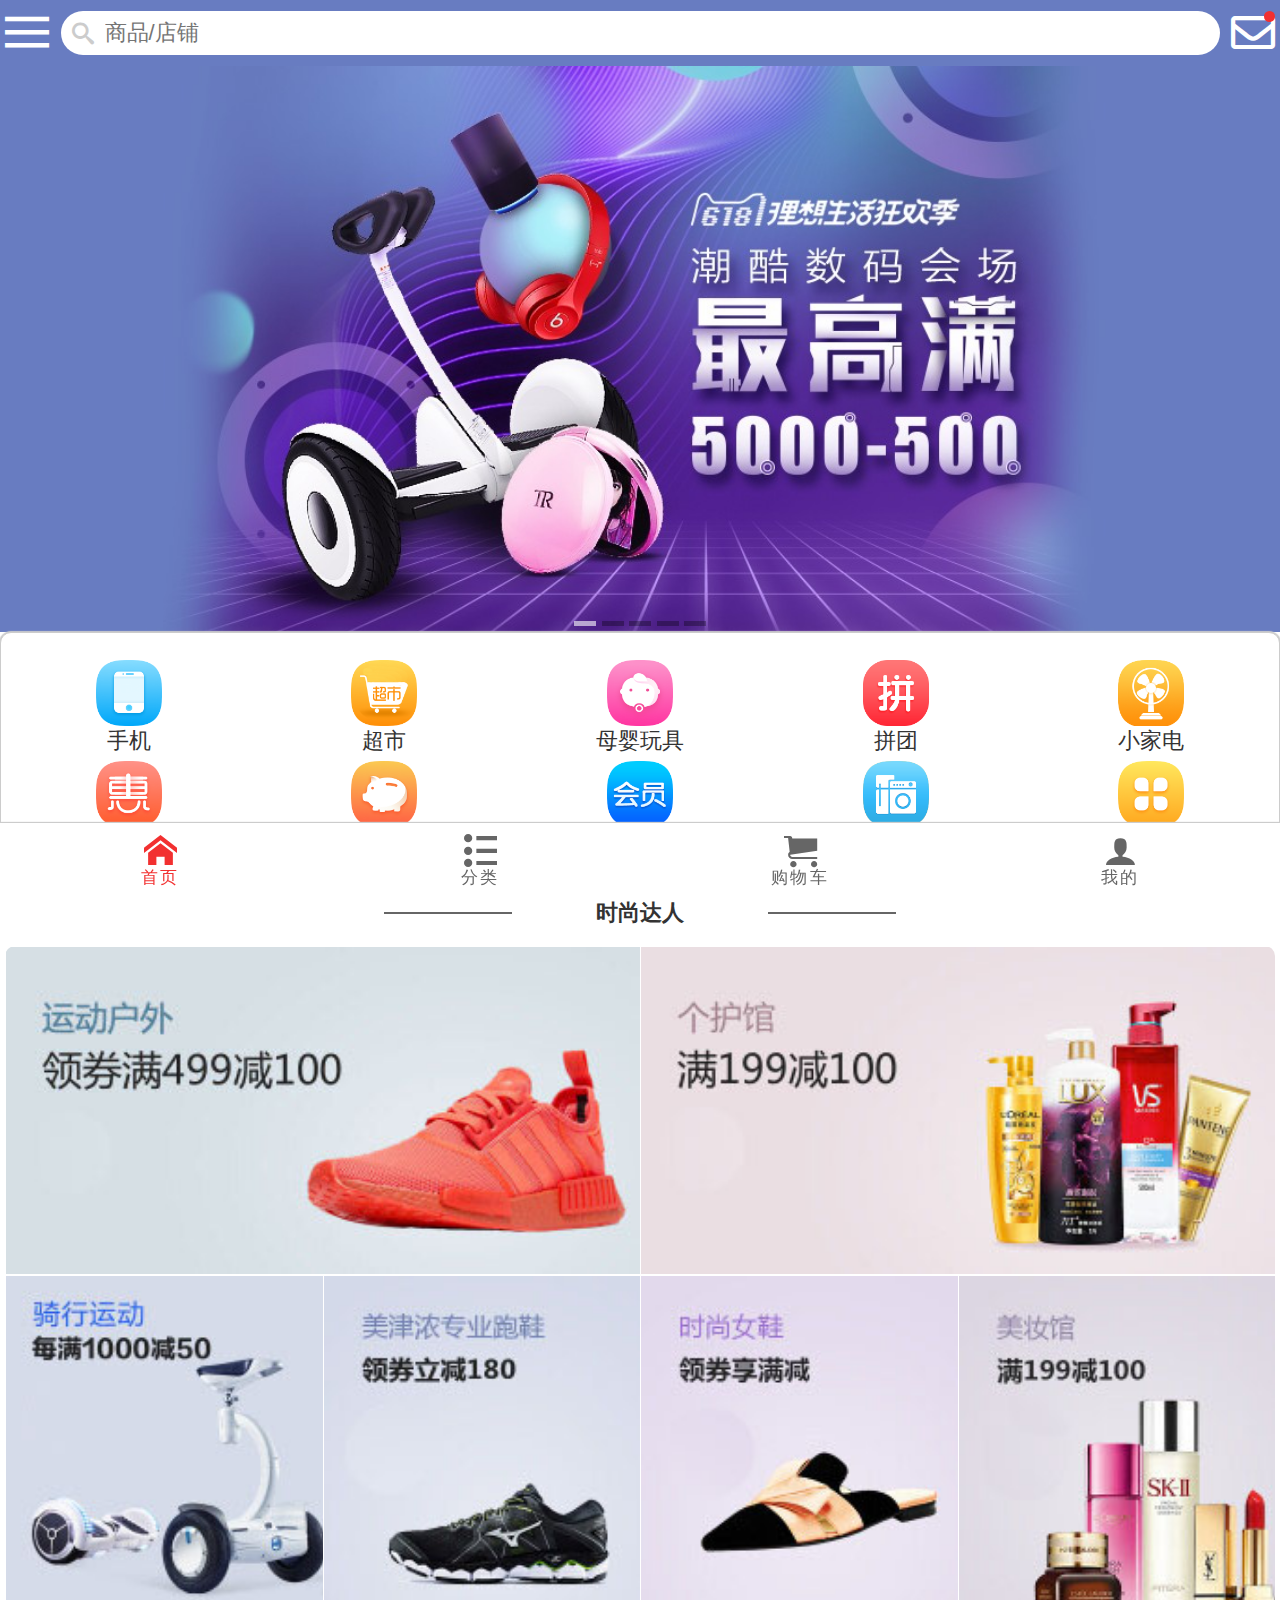
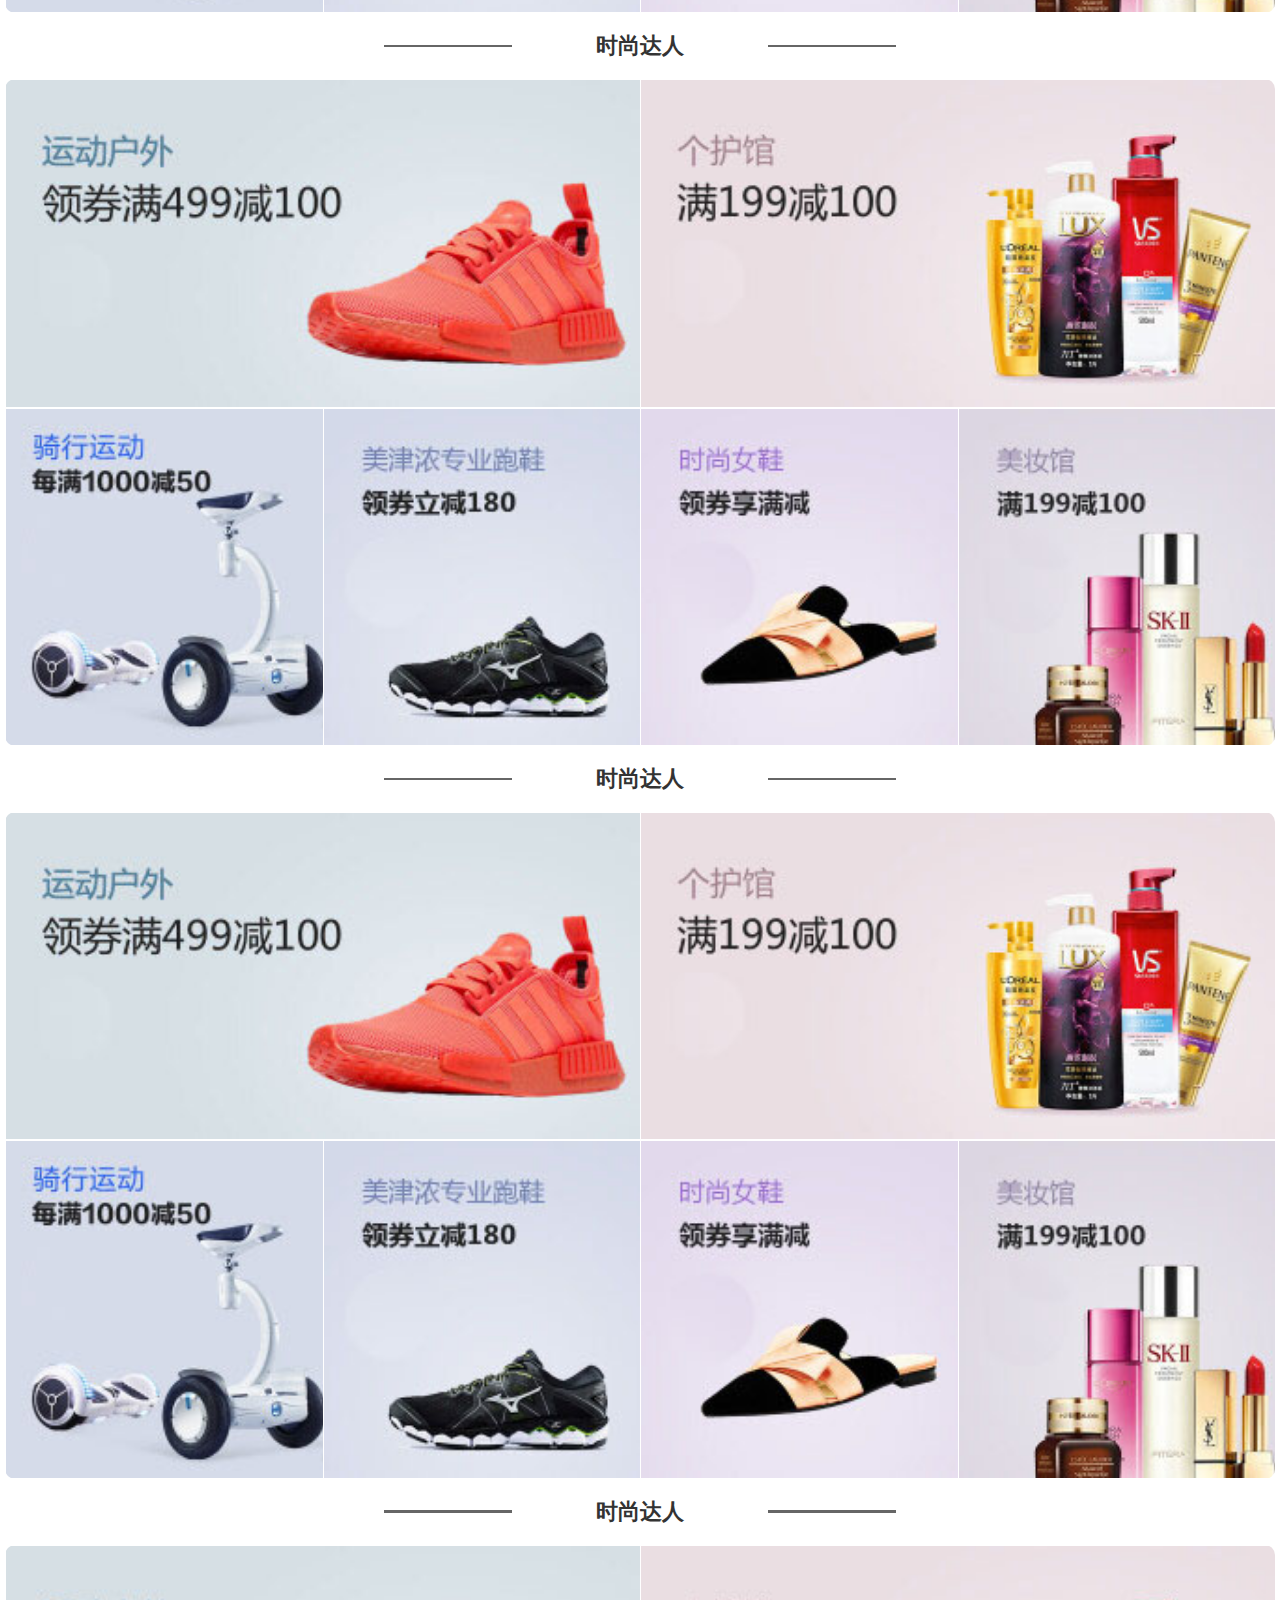
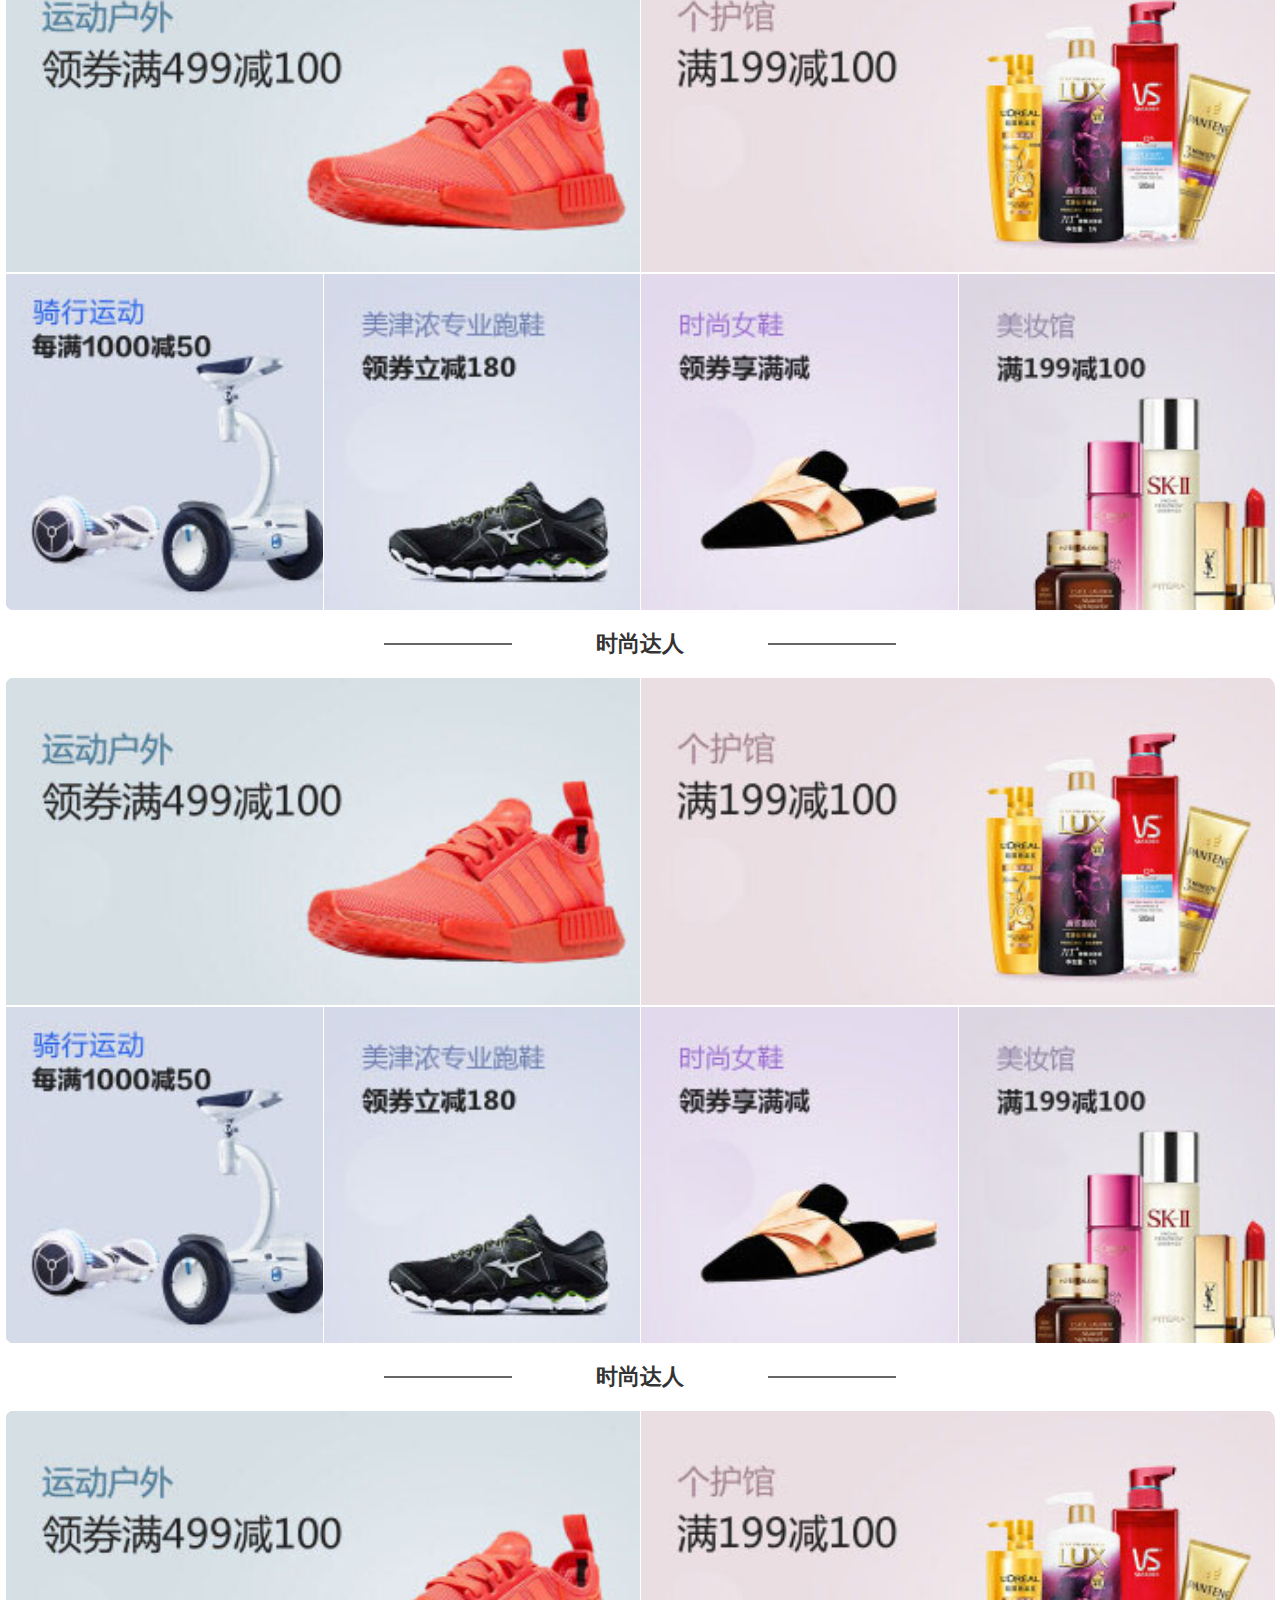
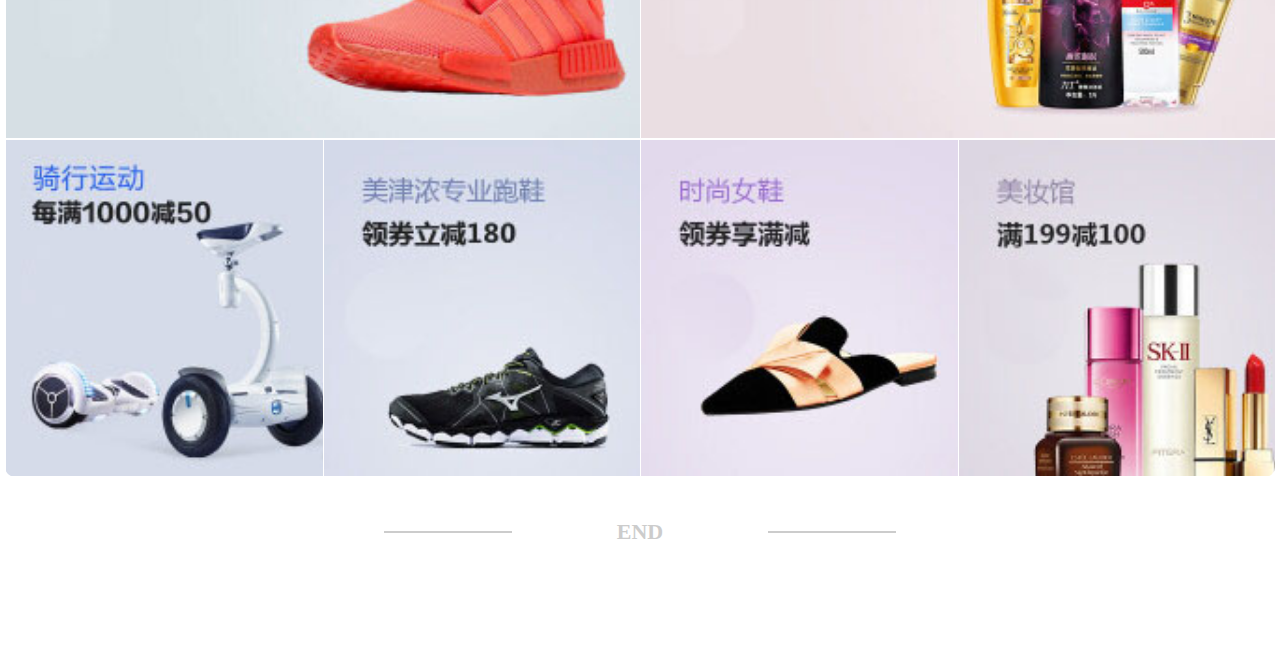
==== index.html @ 2afdce47 "初始化提交，完成首页、搜索结果页面和商品详情页面，同时引入icomoon和fontawesome两种图标字体" ====
<!doctype html>
<html>
<head>
    <meta charset="UTF-8">
    <meta name="viewport" content="width=device-width,user-scalable=0">
    <title>商城首页</title>
    <link rel="stylesheet" href="css/icomoon.css">
    <link rel="stylesheet" href="css/fontawesome-all.css">
    <link rel="stylesheet" href="css/common.css">
    <link rel="stylesheet" href="css/index.css">
    <link rel="stylesheet" href="css/pictureSwitch.css">
</head>
<body>
    <header class="i-header">
        <a href="" class="i-header-left icon-font">&#xe90f;</a>
        <div class="i-header-center clearfix">
            <label for="i-search" class="icon-font i-search-icon icon-font">&#xe986;</label>
            <input type="text" id="i-search" class="i-search global-border-box" placeholder="商品/店铺">
        </div>
        <a href="" class="i-header-right far">&#xf0e0;</a>
        <aside class="i-msg-new global-round"></aside>
    </header>
    <div id="ps1-container" class="ps-container">
        <div id="ps1-img-wrapper" class="ps-img-wrapper">
            <a href="page/searchlist.html"><img src="img/ps5.jpg"></a>
            <a href="page/searchlist.html"><img src="img/ps1.jpg"></a>
            <a href="page/searchlist.html"><img src="img/ps2.jpg"></a>
            <a href="page/searchlist.html"><img src="img/ps3.jpg"></a>
            <a href="page/searchlist.html"><img src="img/ps4.jpg"></a>
            <a href="page/searchlist.html"><img src="img/ps5.jpg"></a>
            <a href="page/searchlist.html"><img src="img/ps1.jpg"></a>
        </div>
        <a id="ps1-prev" href="javascript:;" class="icon-font ps-prev">&#xea53;</a>
        <a id="ps1-next" href="javascript:;" class="icon-font ps-next">&#xea51;</a>
        <div id="ps1-index-wrapper" class="ps-index-wrapper">
            <a data-index="1" data-color="#687cc1" class="ps-index-on" href="javascript:;"></a>
            <a data-index="2" data-color="#fa4268" class="ps-index-off" href="javascript:;"></a>
            <a data-index="3" data-color="#ffd541" class="ps-index-off" href="javascript:;"></a>
            <a data-index="4" data-color="#ebebeb" class="ps-index-off" href="javascript:;"></a>
            <a data-index="5" data-color="#4daaef" class="ps-index-off" href="javascript:;"></a>
        </div>
    </div>
    <nav id="i-grid" class="i-grid clearfix">
        <ul class="i-grid-list">
            <li class="i-grid-item">
                <a href="" class="i-grid-link global-border-box">
                    <img src="img/152811320611287135.png" alt="load failed" class="i-grid-img">
                    <div class="i-grid-text">手机</div>
                </a>
            </li>
            <li class="i-grid-item">
                <a href="" class="i-grid-link global-border-box">
                    <img src="img/152405296913434353.png" alt="load failed" class="i-grid-img">
                    <div class="i-grid-text">超市</div>
                </a>
            </li>
            <li class="i-grid-item">
                <a href="" class="i-grid-link global-border-box">
                    <img src="img/152405299943938292.png" alt="load failed" class="i-grid-img">
                    <div class="i-grid-text">母婴玩具</div>
                </a>
            </li>
            <li class="i-grid-item">
                <a href="" class="i-grid-link global-border-box">
                    <img src="img/152915600668864449.png" alt="load failed" class="i-grid-img">
                    <div class="i-grid-text">拼团</div>
                </a>
            </li>
            <li class="i-grid-item">
                <a href="" class="i-grid-link global-border-box">
                    <img src="img/152576065500735348.png" alt="load failed" class="i-grid-img">
                    <div class="i-grid-text">小家电</div>
                </a>
            </li>
            <li class="i-grid-item">
                <a href="" class="i-grid-link global-border-box">
                    <img src="img/152405308351618696.png" alt="load failed" class="i-grid-img">
                    <div class="i-grid-text">大聚惠</div>
                </a>
            </li>
            <li class="i-grid-item">
                <a href="" class="i-grid-link global-border-box">
                    <img src="img/152405311649227968.png" alt="load failed" class="i-grid-img">
                    <div class="i-grid-text">赚钱</div>
                </a>
            </li>
            <li class="i-grid-item">
                <a href="" class="i-grid-link global-border-box">
                    <img src="img/152568008583295174.png" alt="load failed" class="i-grid-img">
                    <div class="i-grid-text">会员中心</div>
                </a>
            </li>
            <li class="i-grid-item">
                <a href="" class="i-grid-link global-border-box">
                    <img src="img/152915679505084444.png" alt="load failed" class="i-grid-img">
                    <div class="i-grid-text">大家电</div>
                </a>
            </li>
            <li class="i-grid-item">
                <a href="" class="i-grid-link global-border-box">
                    <img src="img/152405321540583495.png" alt="load failed" class="i-grid-img">
                    <div class="i-grid-text">更多</div>
                </a>
            </li>

        </ul>
    </nav>
    <nav class="i-nav">
        <ul class="i-nav-list">
            <li class="i-nav-item">
                <a href="" class="i-nav-link i-nav-link-active">
                    <i class="i-nav-icon icon-font icon-font">&#xe910;</i>
                    <div class="i-nav-text">首页</div>
                </a>
            </li>
            <li class="i-nav-item">
                <a href="" class="i-nav-link">
                    <i class="i-nav-icon icon-font icon-font">&#xe9bb;</i>
                    <div class="i-nav-text">分类</div>
                </a>
            </li>
            <li class="i-nav-item">
                <a href="" class="i-nav-link">
                    <i class="i-nav-icon icon-font icon-font">&#xe93a;</i>
                    <div class="i-nav-text">购物车</div>
                </a>
            </li>
            <li class="i-nav-item">
                <a href="" class="i-nav-link">
                    <i class="i-nav-icon icon-font icon-font">&#xe971;</i>
                    <div class="i-nav-text">我的</div>
                </a>
            </li>

        </ul>
    </nav>
    <article class="i-topics">
        <header class="i-topics-header">
            <h3 class="i-topics-title">时尚达人</h3>
            <div class="i-topics-line"></div>
        </header>
        <div class="i-topics-content">
            <a href="" class="i-topic-link">
                <section class="i-topic i-topic-half">
                    <img src="img/sport-shoe2.jpg" alt="load failed" class="i-topic-img">
                </section>
            </a>
            <a href="" class="i-topic-link">
                <section class="i-topic i-topic-half">
                    <img src="img/skin-care.jpg" alt="load failed" class="i-topic-img">
                </section>
            </a>
            <a href="" class="i-topic-link">
                <section class="i-topic">
                    <img src="img/balance-car.jpg" alt="load failed" class="i-topic-img">
                </section>
            </a>
            <a href="" class="i-topic-link">
                <section class="i-topic">
                    <img src="img/sport-shoe1.jpg" alt="load failed" class="i-topic-img">
                </section>
            </a>
            <a href="" class="i-topic-link">
                <section class="i-topic">
                    <img src="img/female-shoe1.jpg" alt="load failed" class="i-topic-img">
                </section>
            </a>
            <a href="" class="i-topic-link">
                <section class="i-topic">
                    <img src="img/cosmetic.jpg" alt="load failed" class="i-topic-img">
                </section>
            </a>

        </div>
    </article>
    <article class="i-topics">
        <header class="i-topics-header">
            <h3 class="i-topics-title">时尚达人</h3>
            <div class="i-topics-line"></div>
        </header>
        <div class="i-topics-content">
            <a href="" class="i-topic-link">
                <section class="i-topic i-topic-half">
                    <img src="img/sport-shoe2.jpg" alt="load failed" class="i-topic-img">
                </section>
            </a>
            <a href="" class="i-topic-link">
                <section class="i-topic i-topic-half">
                    <img src="img/skin-care.jpg" alt="load failed" class="i-topic-img">
                </section>
            </a>
            <a href="" class="i-topic-link">
                <section class="i-topic">
                    <img src="img/balance-car.jpg" alt="load failed" class="i-topic-img">
                </section>
            </a>
            <a href="" class="i-topic-link">
                <section class="i-topic">
                    <img src="img/sport-shoe1.jpg" alt="load failed" class="i-topic-img">
                </section>
            </a>
            <a href="" class="i-topic-link">
                <section class="i-topic">
                    <img src="img/female-shoe1.jpg" alt="load failed" class="i-topic-img">
                </section>
            </a>
            <a href="" class="i-topic-link">
                <section class="i-topic">
                    <img src="img/cosmetic.jpg" alt="load failed" class="i-topic-img">
                </section>
            </a>

        </div>
    </article>
    <article class="i-topics">
        <header class="i-topics-header">
            <h3 class="i-topics-title">时尚达人</h3>
            <div class="i-topics-line"></div>
        </header>
        <div class="i-topics-content">
            <a href="" class="i-topic-link">
                <section class="i-topic i-topic-half">
                    <img src="img/sport-shoe2.jpg" alt="load failed" class="i-topic-img">
                </section>
            </a>
            <a href="" class="i-topic-link">
                <section class="i-topic i-topic-half">
                    <img src="img/skin-care.jpg" alt="load failed" class="i-topic-img">
                </section>
            </a>
            <a href="" class="i-topic-link">
                <section class="i-topic">
                    <img src="img/balance-car.jpg" alt="load failed" class="i-topic-img">
                </section>
            </a>
            <a href="" class="i-topic-link">
                <section class="i-topic">
                    <img src="img/sport-shoe1.jpg" alt="load failed" class="i-topic-img">
                </section>
            </a>
            <a href="" class="i-topic-link">
                <section class="i-topic">
                    <img src="img/female-shoe1.jpg" alt="load failed" class="i-topic-img">
                </section>
            </a>
            <a href="" class="i-topic-link">
                <section class="i-topic">
                    <img src="img/cosmetic.jpg" alt="load failed" class="i-topic-img">
                </section>
            </a>

        </div>
    </article>
    <article class="i-topics">
        <header class="i-topics-header">
            <h3 class="i-topics-title">时尚达人</h3>
            <div class="i-topics-line"></div>
        </header>
        <div class="i-topics-content">
            <a href="" class="i-topic-link">
                <section class="i-topic i-topic-half">
                    <img src="img/sport-shoe2.jpg" alt="load failed" class="i-topic-img">
                </section>
            </a>
            <a href="" class="i-topic-link">
                <section class="i-topic i-topic-half">
                    <img src="img/skin-care.jpg" alt="load failed" class="i-topic-img">
                </section>
            </a>
            <a href="" class="i-topic-link">
                <section class="i-topic">
                    <img src="img/balance-car.jpg" alt="load failed" class="i-topic-img">
                </section>
            </a>
            <a href="" class="i-topic-link">
                <section class="i-topic">
                    <img src="img/sport-shoe1.jpg" alt="load failed" class="i-topic-img">
                </section>
            </a>
            <a href="" class="i-topic-link">
                <section class="i-topic">
                    <img src="img/female-shoe1.jpg" alt="load failed" class="i-topic-img">
                </section>
            </a>
            <a href="" class="i-topic-link">
                <section class="i-topic">
                    <img src="img/cosmetic.jpg" alt="load failed" class="i-topic-img">
                </section>
            </a>

        </div>
    </article>
    <article class="i-topics">
        <header class="i-topics-header">
            <h3 class="i-topics-title">时尚达人</h3>
            <div class="i-topics-line"></div>
        </header>
        <div class="i-topics-content">
            <a href="" class="i-topic-link">
                <section class="i-topic i-topic-half">
                    <img src="img/sport-shoe2.jpg" alt="load failed" class="i-topic-img">
                </section>
            </a>
            <a href="" class="i-topic-link">
                <section class="i-topic i-topic-half">
                    <img src="img/skin-care.jpg" alt="load failed" class="i-topic-img">
                </section>
            </a>
            <a href="" class="i-topic-link">
                <section class="i-topic">
                    <img src="img/balance-car.jpg" alt="load failed" class="i-topic-img">
                </section>
            </a>
            <a href="" class="i-topic-link">
                <section class="i-topic">
                    <img src="img/sport-shoe1.jpg" alt="load failed" class="i-topic-img">
                </section>
            </a>
            <a href="" class="i-topic-link">
                <section class="i-topic">
                    <img src="img/female-shoe1.jpg" alt="load failed" class="i-topic-img">
                </section>
            </a>
            <a href="" class="i-topic-link">
                <section class="i-topic">
                    <img src="img/cosmetic.jpg" alt="load failed" class="i-topic-img">
                </section>
            </a>

        </div>
    </article>
    <article class="i-topics">
        <header class="i-topics-header">
            <h3 class="i-topics-title">时尚达人</h3>
            <div class="i-topics-line"></div>
        </header>
        <div class="i-topics-content">
            <a href="" class="i-topic-link">
                <section class="i-topic i-topic-half">
                    <img src="img/sport-shoe2.jpg" alt="load failed" class="i-topic-img">
                </section>
            </a>
            <a href="" class="i-topic-link">
                <section class="i-topic i-topic-half">
                    <img src="img/skin-care.jpg" alt="load failed" class="i-topic-img">
                </section>
            </a>
            <a href="" class="i-topic-link">
                <section class="i-topic">
                    <img src="img/balance-car.jpg" alt="load failed" class="i-topic-img">
                </section>
            </a>
            <a href="" class="i-topic-link">
                <section class="i-topic">
                    <img src="img/sport-shoe1.jpg" alt="load failed" class="i-topic-img">
                </section>
            </a>
            <a href="" class="i-topic-link">
                <section class="i-topic">
                    <img src="img/female-shoe1.jpg" alt="load failed" class="i-topic-img">
                </section>
            </a>
            <a href="" class="i-topic-link">
                <section class="i-topic">
                    <img src="img/cosmetic.jpg" alt="load failed" class="i-topic-img">
                </section>
            </a>

        </div>
    </article>
    <footer class="i-footer">
        <h3 class="i-footer-title">END</h3>
        <div class="i-footer-line"></div>
    </footer>
    <aside class="i-footer-white"></aside>
    <aside id="global-gotop" class="global-gotop global-round">
        <i class="icon-font">&#xea3a;</i>
    </aside>

    <script src="js/pictureSwitch.js"></script>
    <script src="js/jquery-2.2.4.js"></script>
    <script src="js/common.js"></script>
    <script>
        var clientWidth=window.innerWidth;
        pictureSwitching(1,clientWidth,100,3000);
    </script>
</body>
</html>
---- css/icomoon.css ----
@font-face {
  font-family: 'icomoon';
  src:  url('../fonts/icomoon/icomoon.eot?8hosad');
  src:  url('../fonts/icomoon/icomoon.eot?8hosad#iefix') format('embedded-opentype'),
    url('../fonts/icomoon/icomoon.ttf?8hosad') format('truetype'),
    url('../fonts/icomoon/icomoon.woff?8hosad') format('woff'),
    url('../fonts/icomoon/icomoon.svg?8hosad#icomoon') format('svg');
  font-weight: normal;
  font-style: normal;
}

[class^="icon-"], [class*=" icon-"] {
  /* use !important to prevent issues with browser extensions that change fonts */
  font-family: 'icomoon' !important;
  speak: none;
  font-style: normal;
  font-weight: normal;
  font-variant: normal;
  /*text-transform: none;*/
  line-height: 1;

  /* Better Font Rendering =========== */
  -webkit-font-smoothing: antialiased;
  -moz-osx-font-smoothing: grayscale;
}

.icon-filter:before {
  content: "\e90a";
}
.icon-more-vertical:before {
  content: "\e90b";
}
.icon-envelope:before {
  content: "\e90c";
}
.icon-letter:before {
  content: "\e90c";
}
.icon-email:before {
  content: "\e90c";
}
.icon-mail:before {
  content: "\e90c";
}
.icon-message:before {
  content: "\e90c";
}
.icon-message-typing:before {
  content: "\e90d";
}
.icon-checkmark-outline:before {
  content: "\e90e";
}
.icon-menu:before {
  content: "\e90f";
}
.icon-微信截图_20180608114050:before {
  content: "\e900";
}
.icon-微信截图_20180607141513:before {
  content: "\e901";
}
.icon-微信截图_20180608115036:before {
  content: "\e902";
}
.icon-微信截图_20180608115410:before {
  content: "\e903";
}
.icon-微信截图_20180608114913:before {
  content: "\e904";
}
.icon-微信截图_20180608114731:before {
  content: "\e905";
}
.icon-微信截图_20180608114548:before {
  content: "\e906";
}
.icon-微信截图_20180608121053:before {
  content: "\e907";
}
.icon-微信截图_20180608120906:before {
  content: "\e908";
}
.icon-cart:before {
  content: "\e93a";
}
.icon-location:before {
  content: "\e947";
}
.icon-mobile:before {
  content: "\e958";
}
.icon-search:before {
  content: "\e986";
}
.icon-list2:before {
  content: "\e9bb";
}
.icon-ctrl:before {
  content: "\ea50";
}
.icon-ctrl2:before {
  content: "\ea51";
}
.icon-ctrl3:before {
  content: "\ea52";
}
.icon-ctrl4:before {
  content: "\ea53";
}
.icon-home:before {
  content: "\e910";
}
.icon-pencil:before {
  content: "\e909";
}
.icon-book:before {
  content: "\e91f";
}
.icon-file-empty:before {
  content: "\e924";
}
.icon-tv:before {
  content: "\e95b";
}
.icon-bubble:before {
  content: "\e96b";
}
.icon-bubbles:before {
  content: "\e96c";
}
.icon-user:before {
  content: "\e971";
}
.icon-spinner7:before {
  content: "\e980";
}
.icon-aid-kit:before {
  content: "\e998";
}
.icon-glass:before {
  content: "\e9a0";
}
.icon-star-full:before {
  content: "\e9d9";
}
.icon-arrow-up2:before {
  content: "\ea3a";
}
.icon-menu2:before {
  content: "\e9bd";
}
---- css/common.css ----
*{
    padding:0;
    margin:0;
}
ul{
    list-style: none;
}
a{
    text-decoration: none;
    color: #333;
}
table,th,td{
    border:1px solid #ccc;
}
table{
    border-collapse:collapse;/*去重合*/
    text-align: left;
}
th,td{
    line-height:1.5rem;
    padding: .5rem;
}
p{
    line-height: 1.5rem;
}
/*解决浮动元素父容器塌陷问题 begin*/
.clearfix{*zoom:1}/*IE6和IE7*/
.clearfix:after{content:"";display:block;clear:both;}/*IE8+和主流浏览器*/
/*解决浮动元素父容器塌陷问题 end*/
.global-border-box{
    -webkit-box-sizing: border-box;
    -moz-box-sizing: border-box;
    box-sizing: border-box;
}
.global-round{
    -webkit-border-radius:50%;
    -moz-border-radius:50%;
    border-radius:50%;
}
.global-gotop{
    width:2rem;
    height:2rem;
    background-color: #000;
    opacity:.3;
    text-align: center;
    line-height:2rem;
    font-size:2rem;
    color: #ffffff;
    position: fixed;
    right:1rem;
    bottom:4rem;
    display: none;
}

html{
    font-size: 12px;
    color: #333;
}
/*iphone5*/
@media screen and (min-width: 320px){
    html{
        font-size: 14px;
    }
}
/*iphone6*/
@media screen and (min-width: 375px){
    html{
        font-size: 16px;
    }
}
/*iphone6 plus*/
@media screen and (min-width: 414px){
    html{
        font-size: 18px;
    }
}
/*ipad*/
@media screen and (min-width: 768px){
    html{
        font-size: 20px;
    }
}
/*ipad pro*/
@media screen and (min-width: 1024px){
    html{
        font-size: 22px;
    }
}
---- css/index.css ----
.i-header{
    width: 100%;
    background-color: #687cc1;
    padding: .5rem 0;
    position: relative;
}
.i-header-center{
    margin: 0 2.75rem;
    position: relative;
    -webkit-border-radius: 0.75rem;
    -moz-border-radius: 0.75rem;
    border-radius: 1rem;
    overflow: hidden;
    height: 2rem;
    background-color: white;
}
.i-header-left,.i-header-right{
    position: absolute;
    top:0;
    color: #000;
    line-height: 3rem;
    color: white;
    font-size: 2rem;
}
.i-header-left{
    left: 5px;
}
.i-header-right{
    right: 5px;
}
.i-search{
    width: 100%;
    border: 0;
    outline: 0;
    font-size: 1rem;
    height: 2rem;
    padding-left: 2rem;
}
.i-search-icon{
    position: absolute;
    left: .5rem;
    top:0;
    line-height: 2rem;
    color: #ccc;
}
.i-grid-item{
    float: left;
    width: 20%;
}
.i-grid-link {
    display: inline-block;
    width: 100%;
    text-align: center;
}
nav.i-grid {
    /* margin: -30px 5px 0 5px; */
    -webkit-border-radius:5px;
    -moz-border-radius:5px;
    border-radius: .5rem;
    -webkit-box-shadow: 0 0 1px 1px #ccc;
    -moz-box-shadow: 0 0 1px 1px #ccc;
    box-shadow: 0 0 1px 1px #ccc;
    position: relative;
    background-color: white;
    padding: 1rem 0;
    border: 1px solid #cccccc;
}

img.i-grid-img {
    width: 3rem;
    margin-top: 5px;
    vertical-align: bottom;
}
.i-nav{
    position: fixed;
    left:0;
    bottom:0;
    width:100%;
    -webkit-box-shadow: 0 -1px 1px 0 #ccc;
    -moz-box-shadow: 0 -1px 1px 0 #ccc;
    box-shadow: 0 -1px 1px 0 #ccc;
    background-color: #fff;
    z-index: 999;
}
.i-nav-item{
    float: left;
    width: 25%;
    padding: .5rem 0;
}
.i-nav-link{
    display: inline-block;
    width:100%;
    text-align: center;
    color: #666;
}
.i-topics-title{
    width:20%;
    text-align: center;
    background-color: #fff;
    margin:0 auto;
    position: relative;
    z-index:1;
    line-height: 1rem;
    font-size: 1rem;
}
.i-topics-line{
    width: 40%;
    height: .1rem;
    background-color: #666;
    position: absolute;
    left:50%;
    top: 50%;
    margin-left: -20%;
    margin-top: -.05rem;
}
.i-topics-header{
    position: relative;
    margin: 1rem 0;
}
.i-topic{
    float: left;
    width: 25%;
}
.i-topic-half{
    width:50%;
}
.i-topic-img{
    width:100%;
    vertical-align: bottom;
    border: 1px solid #fff;
}
.i-topics-content {
    margin: 0 5px;
    border-radius: 10px;
    overflow: hidden;
}
.i-nav-icon{
    vertical-align: bottom;
    font-size: 1.5rem;
}
.i-footer-title{
    width:20%;
    height:1rem;
    line-height:1rem;
    background-color: #fff;
    margin:0 auto;
    position: relative;
    z-index:1;
    text-align: center;
    font-size: 1rem;
    color: #ccc;
}
.i-footer-line{
    width:40%;
    height:.1rem;
    background-color: #ccc;
    position: absolute;
    left:50%;
    top:50%;
    margin-left:-20%;
    margin-top:-.05rem;
}
footer.i-footer {
    position: relative;
    margin: 2rem 0;
}
.i-footer-white{
    height:3rem;
}
.i-nav-link-active{
    color: #f23030;
}
.i-nav-text {
    letter-spacing: .1rem;
    font-size: .75rem;
}
.i-msg-new{
    width: .5rem;
    height: .5rem;
    background-color: #f23030;
    position: absolute;
    right: 5px;
    top: .5rem;
}
---- css/pictureSwitch.css ----
.ps-container{
    overflow: hidden;
    position: relative;
}
.ps-img-wrapper{
    position: relative;
}
.ps-img-wrapper img{
    float:left;
}
.ps-prev, .ps-next {
    display: inline-block;
    height: 70px;
    background-color: black;
    font-size: 36px;
    color: white;
    line-height: 70px;
    position: absolute;
    top: 50%;
    margin-top: -35px;
    opacity: .3;
    filter: Alpha(opacity=30);
    text-decoration: none;
    display: none;
}
.ps-prev{
    left:20px;
}
.ps-next{
    right:20px;
}
.ps-index-wrapper {
    width: 400px;
    height: .5rem;
    position: absolute;
    left: 50%;
    margin-left: -200px;
    bottom: 0;
    text-align: center;
}
.ps-index-on, .ps-index-off {
    display: inline-block;
    width: 1rem;
    height: .2rem;
    vertical-align: top;
}
.ps-index-on{
    background-color: white;
    opacity: .6;
    filter: Alpha(opacity=60);
}
.ps-index-off{
    background-color: black;
    opacity: .3;
    filter: Alpha(opacity=30);
}
.ps-img-wrapper{
    font-size:0;
    position: relative;
}
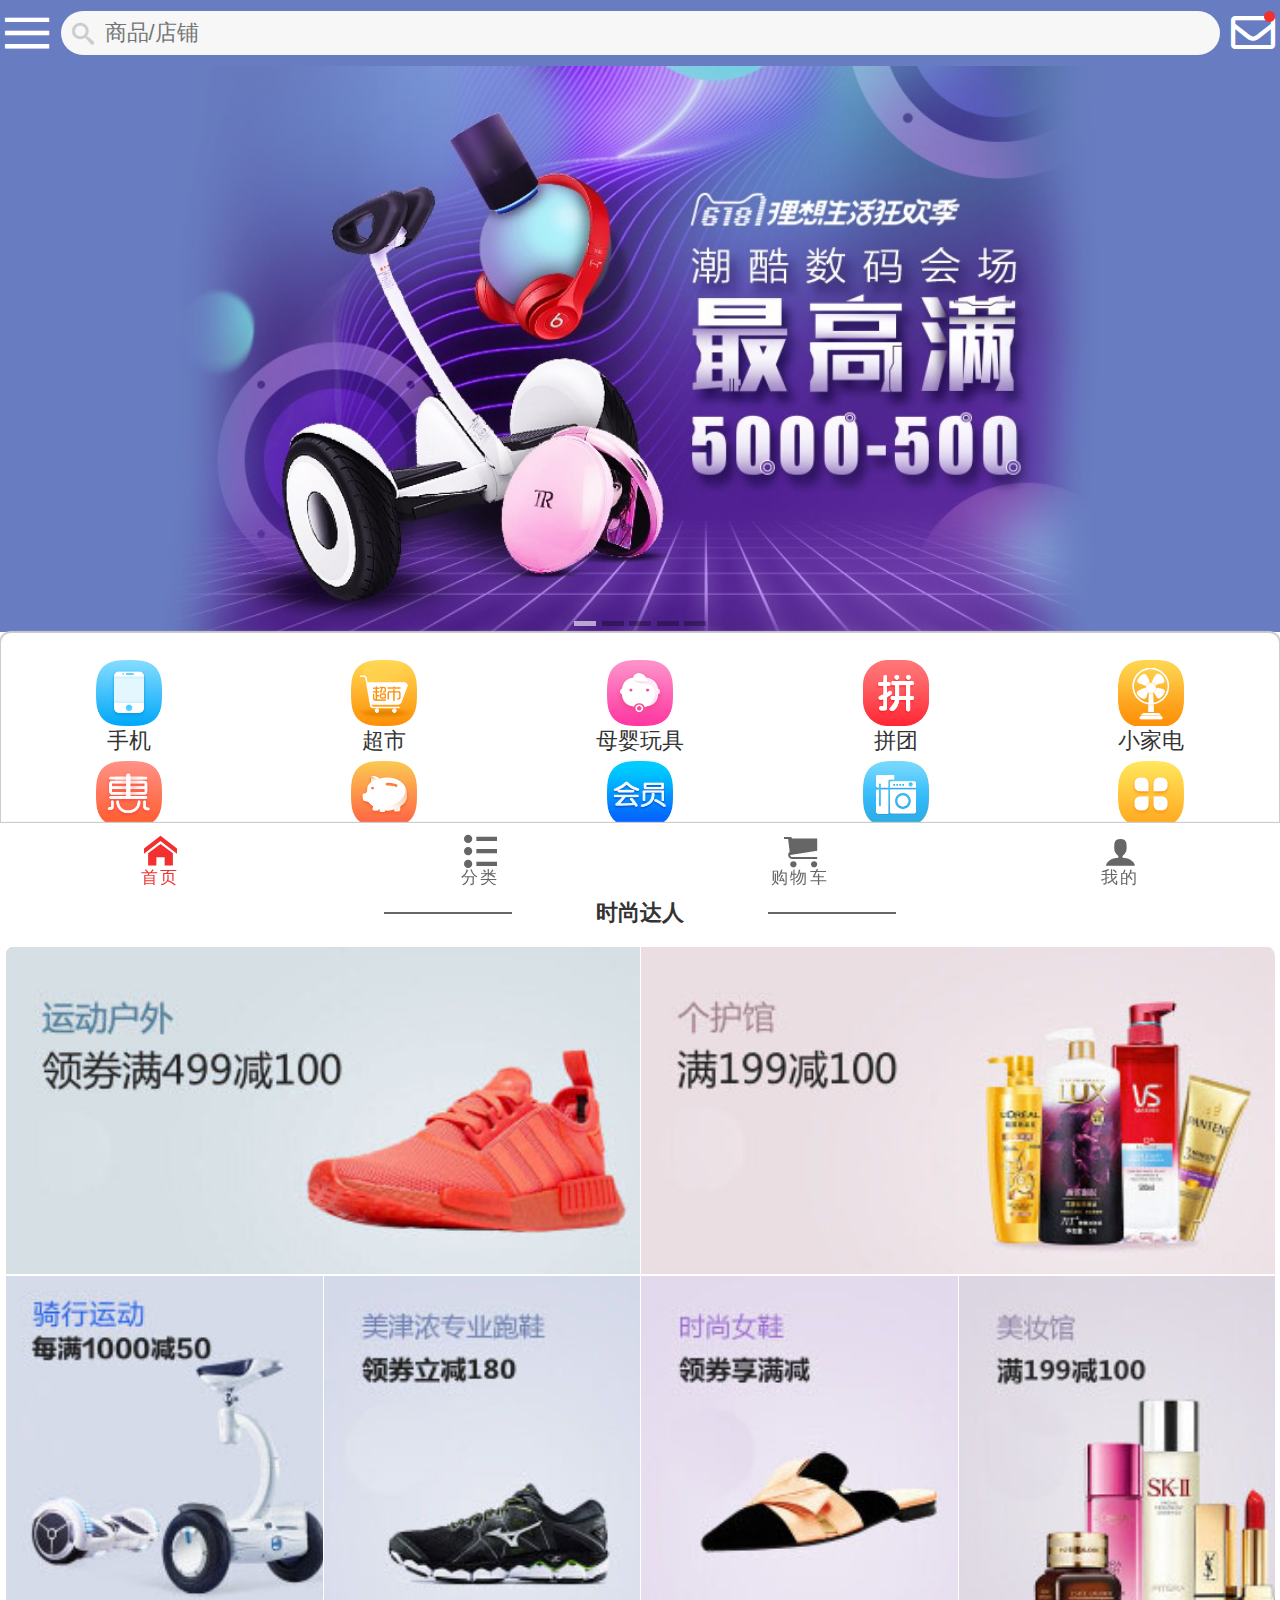
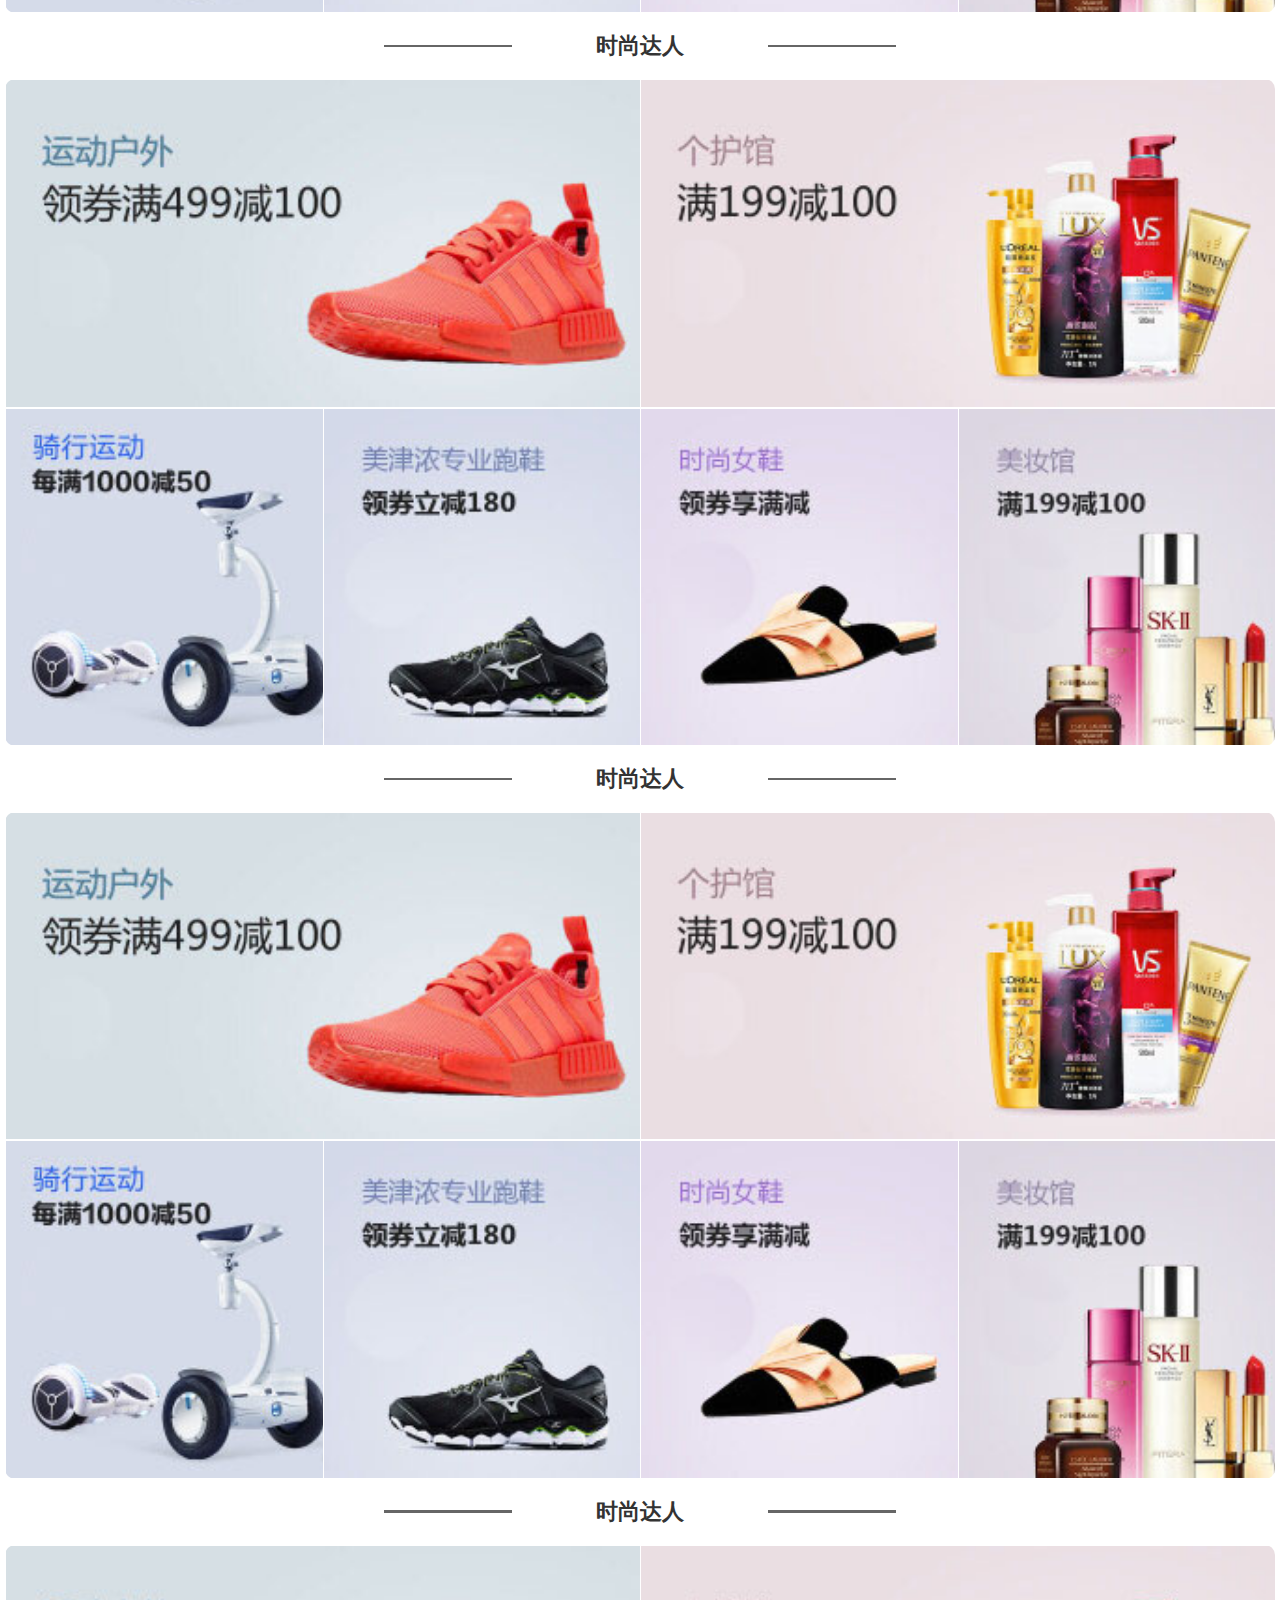
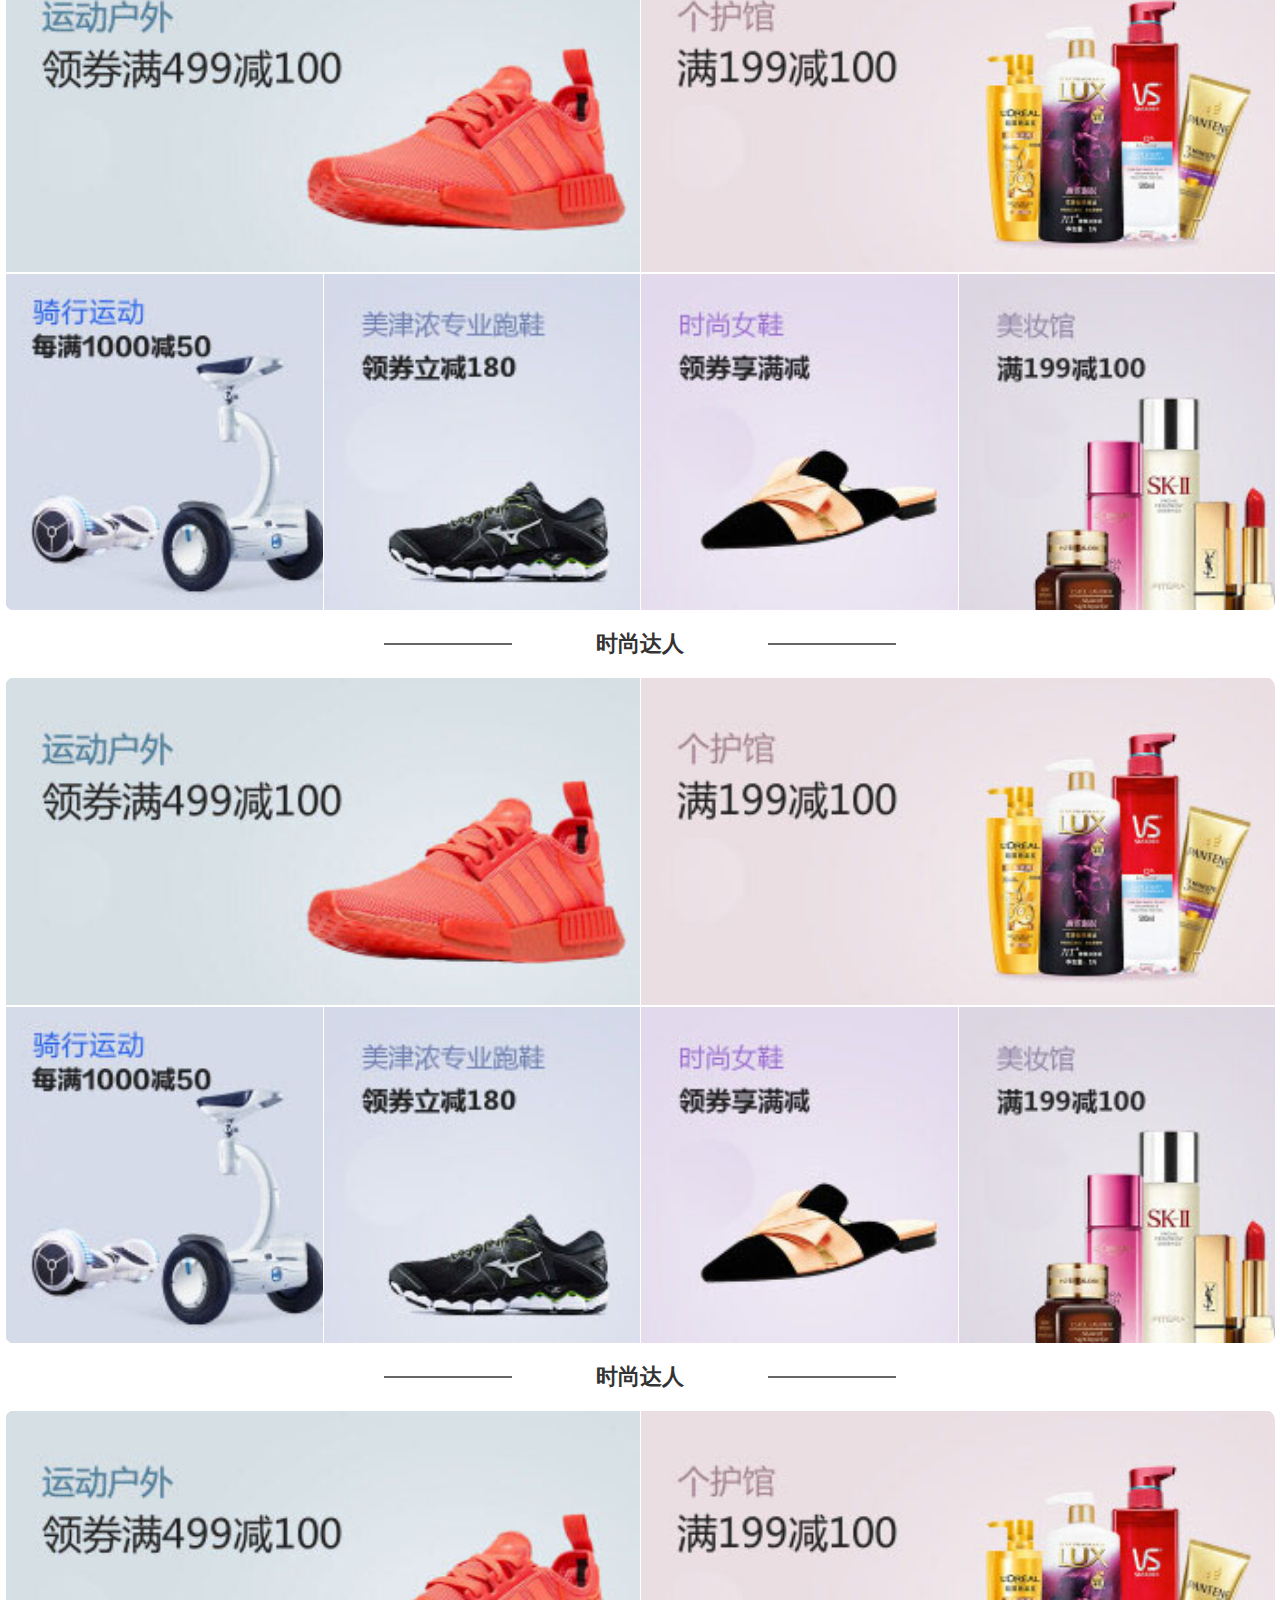
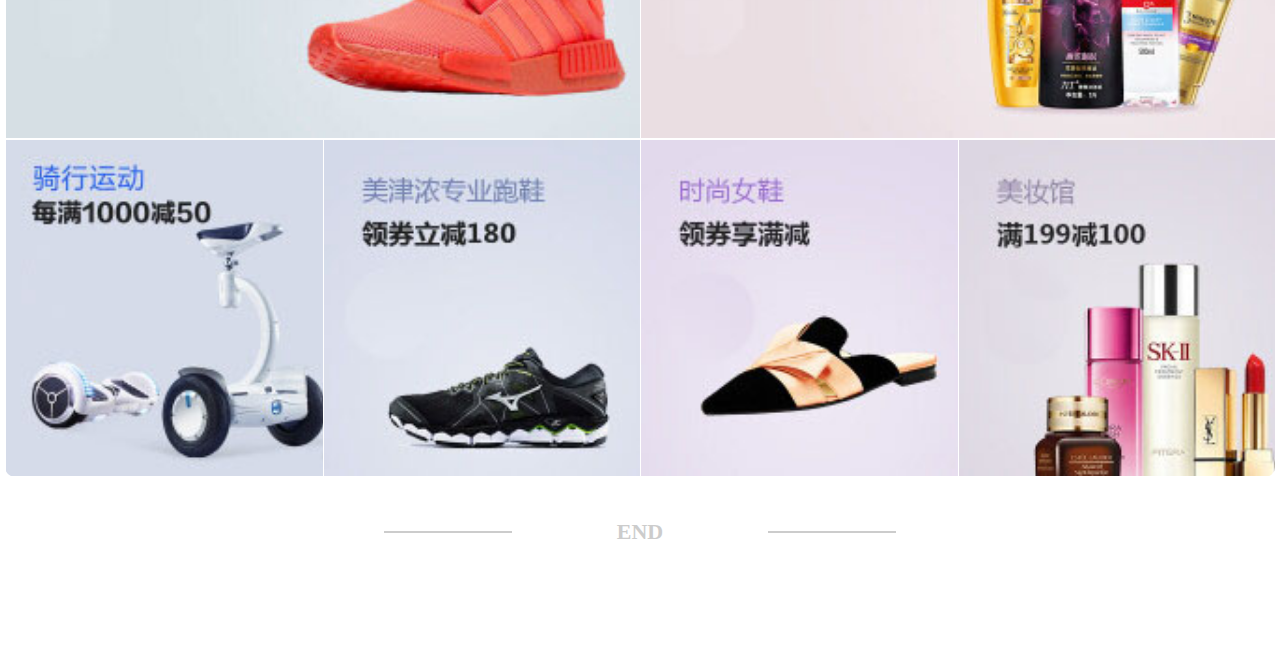
==== commit 0c2c28d5: "完成购物车页面，优化首页、搜索列表、以及商品详情页面，引入伸缩盒布局" ====
--- a/index.html
+++ b/index.html
@@ -120,7 +120,7 @@
                 </a>
             </li>
             <li class="i-nav-item">
-                <a href="" class="i-nav-link">
+                <a href="page/cart.html" class="i-nav-link">
                     <i class="i-nav-icon icon-font icon-font">&#xe93a;</i>
                     <div class="i-nav-text">购物车</div>
                 </a>
@@ -376,10 +376,26 @@
     <aside id="global-gotop" class="global-gotop global-round">
         <i class="icon-font">&#xea3a;</i>
     </aside>
+    <div id="i-search-page" class="i-search-page">
+        <section class="i-search-page-header">
+            <section class="i-spage-header-search global-border-box">
+                <label for="i-spage-input" class="i-spage-searchicon icon-font">&#xe986;</label>
+                <form action="page/searchlist.html">
+                    <input id="i-spage-input" type="text" class="i-spage-input global-border-box" placeholder="商品/店铺" name="wd">
+                </form>
+            </section>
+            <section class="i-spage-header-cancel">
+                <span id="i-spage-cancel" class="i-spage-cancel">取消</span>
+            </section>
+        </section>
+        <section class="i-search-page-history"></section>
+        <section class="i-search-page-think"></section>
+    </div>
 
     <script src="js/pictureSwitch.js"></script>
     <script src="js/jquery-2.2.4.js"></script>
     <script src="js/common.js"></script>
+    <script src="js/index.js"></script>
     <script>
         var clientWidth=window.innerWidth;
         pictureSwitching(1,clientWidth,100,3000);
--- a/css/common.css
+++ b/css/common.css
@@ -23,6 +23,11 @@
 p{
     line-height: 1.5rem;
 }
+input{
+    -webkit-appearance: none;/*禁用iPhone safari浏览器按钮特殊样式*/
+    background-color: #f7f7f7;
+}
+
 /*解决浮动元素父容器塌陷问题 begin*/
 .clearfix{*zoom:1}/*IE6和IE7*/
 .clearfix:after{content:"";display:block;clear:both;}/*IE8+和主流浏览器*/
--- a/css/index.css
+++ b/css/index.css
@@ -181,4 +181,62 @@
     position: absolute;
     right: 5px;
     top: .5rem;
+}
+.i-search-page{
+    width:100%;
+    height:100%;
+    background-color: #fff;
+    position: fixed;
+    left:0;
+    top:0;
+    z-index: 2;
+    display: none;
+}
+.i-search-page-header{
+    height:2rem;
+    margin:.5rem 0;
+    position: relative;
+}
+.i-search-page-history{
+
+}
+.i-search-page-think{
+
+}
+.i-spage-header-search{
+    padding-right:3rem;
+    position: relative;
+}
+.i-spage-header-cancel{
+    width:3rem;
+    position: absolute;
+    right:0;
+    top:0;
+}
+.i-spage-input{
+    width:100%;
+    height:2rem;
+    padding-left:2rem;
+    background-color: #f7f7f7;
+    font-size:1rem;
+    border: 0;
+    outline: 0;
+    border-radius: 1rem;
+}
+.i-spage-cancel{
+    display: inline-block;
+    width:3rem;
+    height:2rem;
+    text-align: center;
+    line-height:2rem;
+}
+label.i-spage-searchicon.icon-font {
+    display: inline-block;
+    width: 2rem;
+    height: 2rem;
+    text-align: center;
+    line-height: 2rem;
+    position: absolute;
+    left: 0;
+    top: 0;
 }